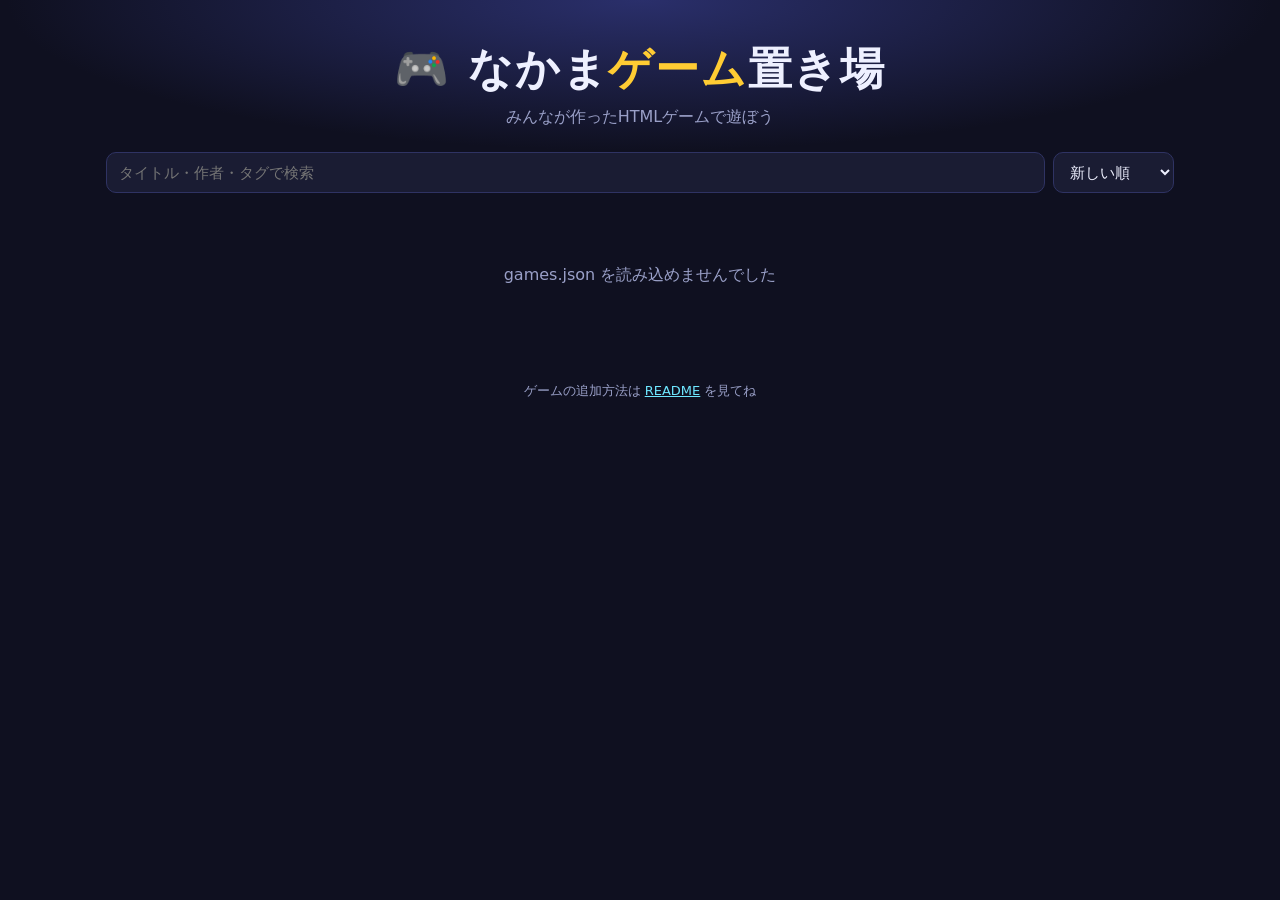
==== index.html @ e9999e2f "ゲーム共有サイトの初期構成" ====
<!doctype html>
<html lang="ja">
<head>
<meta charset="utf-8">
<meta name="viewport" content="width=device-width, initial-scale=1">
<title>なかまゲーム置き場</title>
<style>
  :root {
    --bg: #0f1020; --panel: #1a1c33; --panel-2: #23264a; --text: #eef0ff;
    --muted: #9aa0c8; --accent: #ffcc33; --accent-2: #6ee7ff; --border: #2f3363;
  }
  * { box-sizing: border-box; }
  body {
    margin: 0; background: var(--bg); color: var(--text);
    font-family: system-ui, -apple-system, "Hiragino Sans", "Yu Gothic UI", "Meiryo", sans-serif;
    min-height: 100vh;
  }
  header {
    padding: 40px 16px 24px; text-align: center;
    background: radial-gradient(ellipse at top, #2a2f6b 0%, transparent 70%);
  }
  h1 { margin: 0; font-size: clamp(28px, 6vw, 44px); letter-spacing: .04em; }
  h1 span { color: var(--accent); }
  .sub { color: var(--muted); margin-top: 8px; }
  .toolbar {
    max-width: 1100px; margin: 0 auto; padding: 0 16px 16px;
    display: flex; gap: 8px; flex-wrap: wrap;
  }
  .toolbar input, .toolbar select {
    background: var(--panel); color: var(--text); border: 1px solid var(--border);
    border-radius: 10px; padding: 10px 12px; font-size: 15px;
  }
  .toolbar input { flex: 1 1 240px; min-width: 0; }
  .toolbar input:focus, .toolbar select:focus { outline: 2px solid var(--accent-2); outline-offset: 1px; }
  .count { max-width: 1100px; margin: 0 auto; padding: 0 16px 8px; color: var(--muted); font-size: 14px; }
  main {
    max-width: 1100px; margin: 0 auto; padding: 0 16px 48px;
    display: grid; grid-template-columns: repeat(auto-fill, minmax(240px, 1fr)); gap: 16px;
  }
  .card {
    background: var(--panel); border: 1px solid var(--border); border-radius: 14px;
    overflow: hidden; display: flex; flex-direction: column;
    text-decoration: none; color: inherit; transition: transform .12s, border-color .12s;
  }
  .card:hover, .card:focus-visible { transform: translateY(-3px); border-color: var(--accent); outline: none; }
  .thumb {
    aspect-ratio: 16 / 9; background: var(--panel-2); display: grid; place-items: center;
    font-size: 44px; font-weight: 800; color: var(--accent-2);
  }
  .thumb img { width: 100%; height: 100%; object-fit: cover; display: block; }
  .body { padding: 12px 14px 14px; display: flex; flex-direction: column; gap: 6px; flex: 1; }
  .title { font-weight: 700; font-size: 17px; }
  .meta { color: var(--muted); font-size: 13px; }
  .desc { font-size: 14px; color: #cfd3f5; line-height: 1.5; flex: 1; }
  .tags { display: flex; gap: 4px; flex-wrap: wrap; }
  .tag { font-size: 12px; background: var(--panel-2); color: var(--accent-2); padding: 2px 8px; border-radius: 99px; }
  .new { color: var(--bg); background: var(--accent); font-size: 11px; font-weight: 700; padding: 1px 6px; border-radius: 4px; margin-left: 6px; vertical-align: 2px; }
  .empty { grid-column: 1 / -1; text-align: center; color: var(--muted); padding: 48px 0; }
  footer { text-align: center; color: var(--muted); font-size: 13px; padding: 0 16px 32px; }
  footer a { color: var(--accent-2); }
</style>
</head>
<body>
<header>
  <h1>🎮 なかま<span>ゲーム</span>置き場</h1>
  <div class="sub">みんなが作ったHTMLゲームで遊ぼう</div>
</header>

<div class="toolbar">
  <input id="q" type="search" placeholder="タイトル・作者・タグで検索" aria-label="検索">
  <select id="sort" aria-label="並び順">
    <option value="added">新しい順</option>
    <option value="updated">更新順</option>
    <option value="title">タイトル順</option>
    <option value="author">作者順</option>
  </select>
</div>
<div class="count" id="count"></div>
<main id="list"><div class="empty">読み込み中…</div></main>
<footer>ゲームの追加方法は <a id="repo-link" href="#">README</a> を見てね</footer>

<script>
const $ = (id) => document.getElementById(id);
const esc = (s) => String(s ?? "").replace(/[&<>"']/g, (c) => ({ "&": "&amp;", "<": "&lt;", ">": "&gt;", '"': "&quot;", "'": "&#39;" }[c]));
const WEEK = 7 * 24 * 60 * 60 * 1000;
let games = [];

// GitHub Pages の URL (user.github.io/repo/) からリポジトリへのリンクを作る
(() => {
  const m = location.hostname.match(/^([^.]+)\.github\.io$/);
  const repo = location.pathname.split("/").filter(Boolean)[0];
  if (m && repo) $("repo-link").href = `https://github.com/${m[1]}/${repo}#readme`;
})();

function render() {
  const q = $("q").value.trim().toLowerCase();
  const sort = $("sort").value;
  let list = games.filter((g) =>
    !q || [g.title, g.author, g.description, ...(g.tags || [])].join(" ").toLowerCase().includes(q));
  list.sort((a, b) =>
    sort === "title" || sort === "author" ? a[sort].localeCompare(b[sort], "ja") : b[sort].localeCompare(a[sort]));

  $("count").textContent = `${list.length} 本のゲーム`;
  if (!list.length) {
    $("list").innerHTML = `<div class="empty">${games.length ? "見つかりませんでした" : "まだゲームがありません。最初の1本を追加しよう！"}</div>`;
    return;
  }
  $("list").innerHTML = list.map((g) => {
    const isNew = Date.now() - new Date(g.added).getTime() < WEEK;
    const thumb = g.thumbnail
      ? `<img src="${esc(g.thumbnail)}" alt="" loading="lazy">`
      : esc([...g.title][0] || "?");
    return `<a class="card" href="${esc(g.url)}" target="_blank" rel="noopener">
      <div class="thumb">${thumb}</div>
      <div class="body">
        <div class="title">${esc(g.title)}${isNew ? '<span class="new">NEW</span>' : ""}</div>
        <div class="meta">by ${esc(g.author)} ・ ${new Date(g.updated).toLocaleDateString("ja-JP")}</div>
        ${g.description ? `<div class="desc">${esc(g.description)}</div>` : '<div class="desc"></div>'}
        ${g.tags?.length ? `<div class="tags">${g.tags.map((t) => `<span class="tag">${esc(t)}</span>`).join("")}</div>` : ""}
      </div>
    </a>`;
  }).join("");
}

fetch("games.json", { cache: "no-store" })
  .then((r) => r.json())
  .then((data) => { games = data.games || []; render(); })
  .catch(() => { $("list").innerHTML = '<div class="empty">games.json を読み込めませんでした</div>'; });

$("q").addEventListener("input", render);
$("sort").addEventListener("change", render);
</script>
</body>
</html>
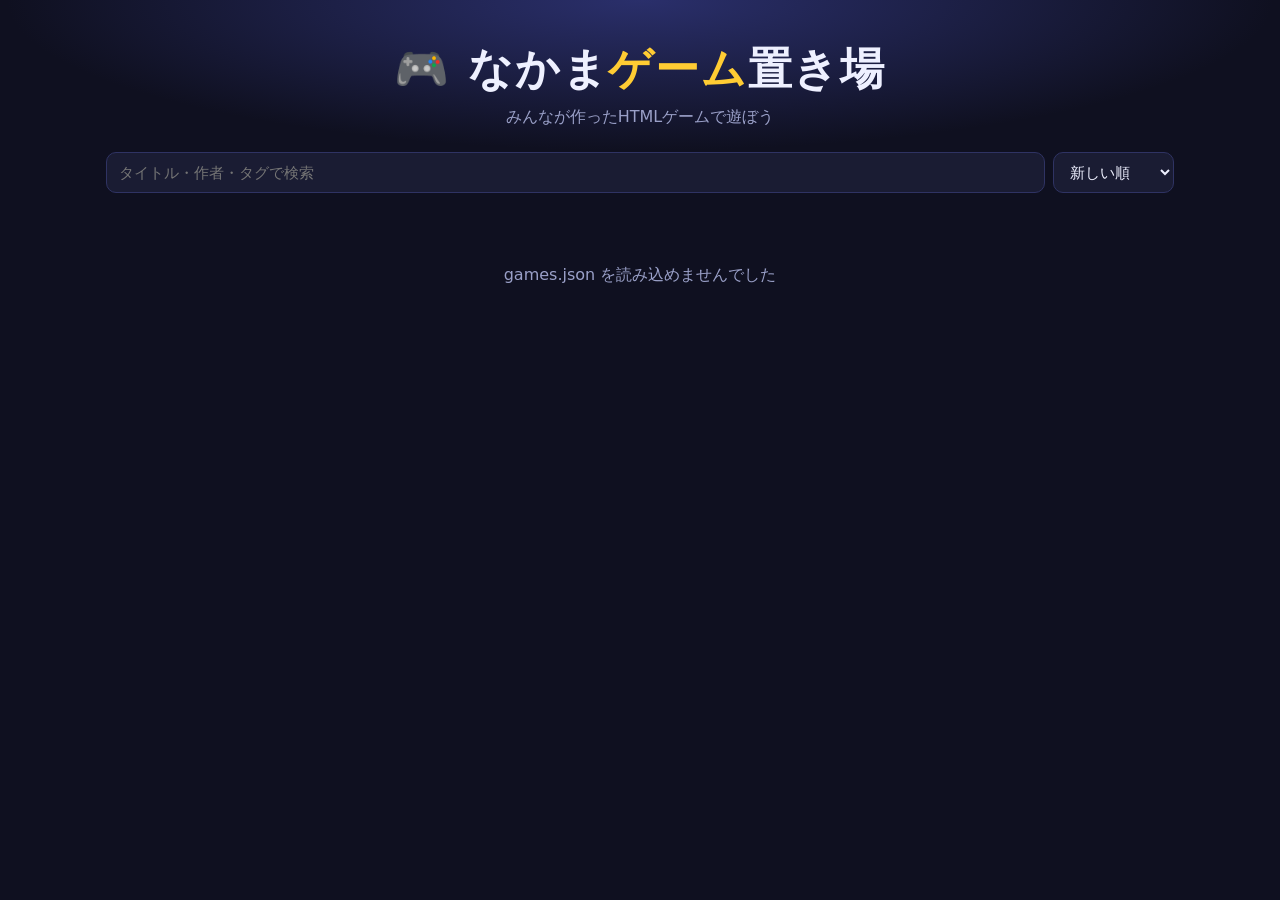
==== commit b9c95305: "GitHub へのリンクとアカウント名の表示をやめ、Cloudflare Pages 用のビルドスクリプトを追加 Co-Authored-By: Claude Opus 5.5 <noreply@an" ====
--- a/index.html
+++ b/index.html
@@ -3,6 +3,7 @@
 <head>
 <meta charset="utf-8">
 <meta name="viewport" content="width=device-width, initial-scale=1">
+<meta name="robots" content="noindex, nofollow">
 <title>なかまゲーム置き場</title>
 <style>
   :root {
@@ -77,20 +78,12 @@
 </div>
 <div class="count" id="count"></div>
 <main id="list"><div class="empty">読み込み中…</div></main>
-<footer>ゲームの追加方法は <a id="repo-link" href="#">README</a> を見てね</footer>
 
 <script>
 const $ = (id) => document.getElementById(id);
 const esc = (s) => String(s ?? "").replace(/[&<>"']/g, (c) => ({ "&": "&amp;", "<": "&lt;", ">": "&gt;", '"': "&quot;", "'": "&#39;" }[c]));
 const WEEK = 7 * 24 * 60 * 60 * 1000;
 let games = [];
-
-// GitHub Pages の URL (user.github.io/repo/) からリポジトリへのリンクを作る
-(() => {
-  const m = location.hostname.match(/^([^.]+)\.github\.io$/);
-  const repo = location.pathname.split("/").filter(Boolean)[0];
-  if (m && repo) $("repo-link").href = `https://github.com/${m[1]}/${repo}#readme`;
-})();
 
 function render() {
   const q = $("q").value.trim().toLowerCase();
